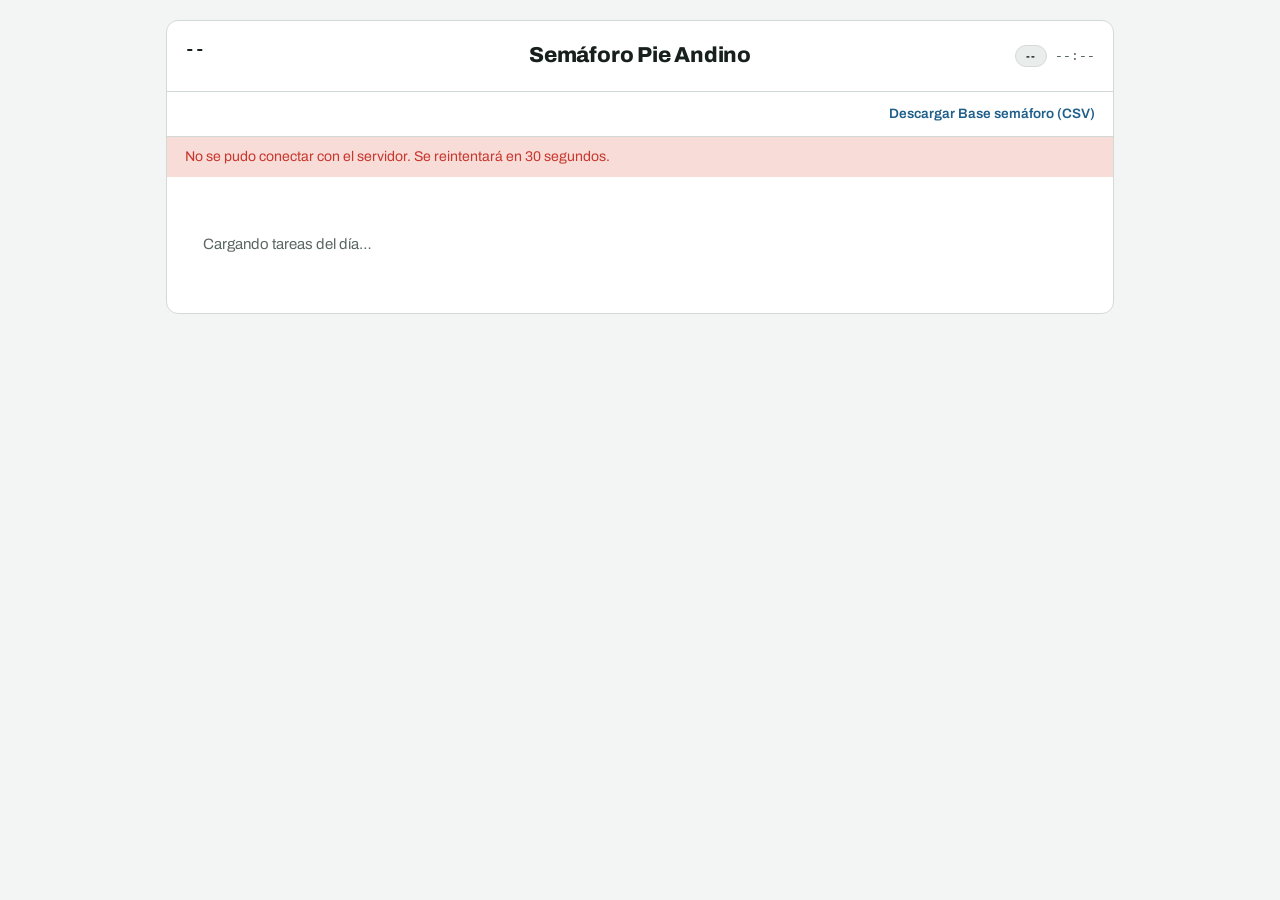
==== static/index.html @ a66eab69 "Semáforo Pie Andino: app Flask + Postgres con línea de tiempo Co-Authored-By: Claude Opus 5.5 <norep" ====
<!doctype html>
<html lang="es">
<head>
<meta charset="utf-8">
<meta name="viewport" content="width=device-width,initial-scale=1,viewport-fit=cover">
<title>Semáforo Pie Andino</title>
<link rel="preconnect" href="https://fonts.googleapis.com">
<link rel="stylesheet" href="https://fonts.googleapis.com/css2?family=Archivo:wght@400;500;600;700;800&family=IBM+Plex+Mono:wght@400;500;600&display=swap">
<link rel="stylesheet" href="/static/base.css">
<style>
body{margin:0}
.wrap{max-width:980px}
.toolbar{display:flex;flex-wrap:wrap;gap:10px 18px;justify-content:space-between;align-items:center;padding:12px 18px;border-bottom:1px solid var(--line);font-size:.85rem}
.toolbar .counts-inline{display:flex;gap:14px;flex-wrap:wrap}
.toolbar .counts-inline span{display:flex;gap:6px;align-items:center}
.toolbar a{color:var(--accent);font-weight:600;text-decoration:none}
.toolbar a:hover{text-decoration:underline}
.msg{padding:10px 18px;font-size:.88rem;color:var(--red);background:var(--red-bg)}
.loading{padding:24px 18px;color:var(--muted)}
.resp.err{outline:2px solid var(--red)}
.tl-card>div{min-width:0;max-width:100%}
@media (max-width:560px){
  .tl-item,.now-line{grid-template-columns:46px 20px minmax(0,1fr);gap:0 8px}
  .tl-time{font-size:.92rem}
  .tl-card>.meta:last-child{width:100%;flex-wrap:nowrap}
  .tl-card .resp{flex:1;min-width:0;width:100%}
}
</style>
</head>
<body>
<div class="wrap">
  <section class="app">
    <div class="apphead">
      <div class="date"><b id="fecha">--</b><span id="dia">&nbsp;</span></div>
      <h2>Semáforo Pie Andino</h2>
      <div class="right"><span class="daytype" id="tipo">--</span><span class="mono" id="hora">--:--</span></div>
    </div>
    <div class="toolbar">
      <div class="counts-inline" id="counts"></div>
      <a href="/api/base.csv" id="csv">Descargar Base semáforo (CSV)</a>
    </div>
    <div class="msg" id="msg" hidden></div>
    <div class="timeline" id="tl"><p class="loading">Cargando tareas del día…</p></div>
  </section>
</div>
<script>
let data=null, sel={};
const esc=s=>String(s??"").replace(/[&<>"]/g,c=>({"&":"&amp;","<":"&lt;",">":"&gt;",'"':"&quot;"}[c]));
const toMin=s=>{const[a,b]=s.split(":");return +a*60+ +b};
const cls=st=>st==="Ejecutada"?"ok":st==="Pendiente"?"pend":"no";
function showMsg(t){const m=document.getElementById("msg");m.textContent=t||"";m.hidden=!t}

async function cargar(){
  try{
    const r=await fetch("/api/hoy",{cache:"no-store"});
    if(!r.ok)throw new Error();
    data=await r.json();showMsg("");render();
  }catch(e){showMsg("No se pudo conectar con el servidor. Se reintentará en 30 segundos.")}
}
function render(){
  const [y,m,d]=data.fecha.split("-");
  document.getElementById("fecha").textContent=`${d}-${m}-${y}`;
  document.getElementById("dia").textContent=new Date(+y,+m-1,+d).toLocaleDateString("es-CL",{weekday:"long"});
  document.getElementById("tipo").textContent=data.tipo_dia;
  document.getElementById("hora").textContent=data.hora;
  const k={ok:0,pend:0,no:0};data.tareas.forEach(t=>k[cls(t.estatus)]++);
  document.getElementById("counts").innerHTML=
    `<span><span class="pill s-ok"><i></i>${k.ok}</span> ejecutadas</span><span><span class="pill s-pend"><i></i>${k.pend}</span> pendientes</span><span><span class="pill s-no"><i></i>${k.no}</span> no realizadas</span>`;
  const cur=toMin(data.hora);let out="",placed=false;
  const nowLine=`<div class="now-line"><span>${data.hora}</span><div></div></div>`;
  data.tareas.forEach(t=>{
    const c=cls(t.estatus);
    if(!placed&&toMin(t.hora)>cur){out+=nowLine;placed=true}
    const ocls=t.observacion==="A tiempo"?"ontime":t.observacion?"late":"";
    const v=t.responsable??sel[t.id]??"";
    const select=`<select class="resp" id="resp-${t.id}" data-id="${t.id}" ${t.estatus==="Ejecutada"?"disabled":""} aria-label="Responsable"><option value="">Elegir responsable…</option>${data.responsables.map(n=>`<option ${n===v?"selected":""}>${esc(n)}</option>`).join("")}</select>`;
    const btn=t.estatus==="Ejecutada"?`<button class="btn" disabled>Ejecutada ${t.ejecutada}</button>`:`<button class="btn" data-exec="${t.id}">Ejecutada</button>`;
    out+=`<div class="tl-item"><div class="tl-time">${t.hora}</div><div class="tl-rail"><span class="tl-dot c-${c}-col"></span></div>
      <div class="tl-card c-${c}"><div style="min-width:0"><div class="t">${esc(t.tarea)}</div><div class="meta"><span class="pill s-${c}"><i></i>${t.estatus}</span> <span class="obs ${ocls}">${esc(t.observacion||"—")}</span></div></div><div class="meta">${select} ${btn}</div></div></div>`;
  });
  if(!placed)out+=nowLine;
  document.getElementById("tl").innerHTML=data.tareas.length?out:`<p class="loading">No hay tareas programadas para hoy.</p>`;
}
document.getElementById("tl").addEventListener("change",e=>{if(e.target.matches("select.resp")){sel[e.target.dataset.id]=e.target.value;e.target.classList.remove("err")}});
document.getElementById("tl").addEventListener("click",async e=>{
  const b=e.target.closest("[data-exec]");if(!b)return;
  const id=b.dataset.exec, s=document.getElementById("resp-"+id);
  if(!sel[id]){s.classList.add("err");s.focus();showMsg("Elige el responsable antes de marcar la tarea como ejecutada.");return}
  b.disabled=true;
  try{
    const r=await fetch("/api/ejecutar/"+id,{method:"POST",headers:{"Content-Type":"application/json"},body:JSON.stringify({responsable:sel[id]})});
    const j=await r.json();
    if(!r.ok)showMsg(j.error||"No se pudo guardar.");else showMsg("");
  }catch(err){showMsg("No se pudo guardar. Revisa la conexión e intenta de nuevo.")}
  cargar();
});
cargar();setInterval(cargar,30000);
</script>
</body>
</html>
---- static/base.css ----
/* Layout: barra de selección de propuesta + simulador arriba; cada propuesta ocupa el ancho; registro "Base semáforo" al pie */
:root{
  --bg:#f3f5f4; --surface:#ffffff; --surface2:#e9edeb; --fg:#17201c; --muted:#5b6762; --line:#d3dad6;
  --accent:#1f5f8b; --accent-fg:#ffffff;
  --green:#1e8a4c; --green-bg:#dcf1e4; --yellow:#c99400; --yellow-bg:#fbf0cc; --red:#c8372d; --red-bg:#f8dcd8;
  --lamp-off:#c9cfcc; --housing:#232a27;
  --f-display:"Archivo", "Helvetica Neue", Arial, sans-serif;
  --f-mono:"IBM Plex Mono", ui-monospace, Menlo, Consolas, monospace;
}
@media (prefers-color-scheme: dark){:root:not([data-theme="light"]){
  --bg:#101513; --surface:#18201d; --surface2:#212b27; --fg:#e6ece9; --muted:#97a39e; --line:#2e3a35;
  --accent:#6fb2e0; --accent-fg:#0d1a24;
  --green:#4cc97f; --green-bg:#173826; --yellow:#f0c33c; --yellow-bg:#3b3114; --red:#f0705f; --red-bg:#43201c;
  --lamp-off:#333d39; --housing:#0a0d0c; color-scheme:dark }}
:root[data-theme="dark"]{
  --bg:#101513; --surface:#18201d; --surface2:#212b27; --fg:#e6ece9; --muted:#97a39e; --line:#2e3a35;
  --accent:#6fb2e0; --accent-fg:#0d1a24;
  --green:#4cc97f; --green-bg:#173826; --yellow:#f0c33c; --yellow-bg:#3b3114; --red:#f0705f; --red-bg:#43201c;
  --lamp-off:#333d39; --housing:#0a0d0c; color-scheme:dark }
*{box-sizing:border-box}
body{background:var(--bg);color:var(--fg);font-family:var(--f-display);font-size:15px;line-height:1.45}
.wrap{max-width:1180px;margin:0 auto;padding-block:20px 48px;padding-left:max(16px,env(safe-area-inset-left,0px));padding-right:max(16px,env(safe-area-inset-right,0px));display:flex;flex-direction:column;gap:20px}
h1,h2,h3{margin:0;text-wrap:balance}
.intro h1{font-size:1.5rem;font-weight:800;letter-spacing:-.01em}
.intro p{margin:4px 0 0;color:var(--muted);max-width:70ch}
.controls{display:flex;flex-wrap:wrap;gap:12px 20px;align-items:center;background:var(--surface);border:1px solid var(--line);border-radius:10px;padding:12px 14px}
.tabs{display:flex;gap:6px;flex-wrap:wrap}
.tabs button{font:600 .9rem var(--f-display);border:1px solid var(--line);background:var(--surface2);color:var(--fg);padding:8px 14px;border-radius:999px;cursor:pointer}
.tabs button[aria-selected="true"]{background:var(--accent);color:var(--accent-fg);border-color:var(--accent)}
.sim{display:flex;flex-wrap:wrap;gap:10px;align-items:center;font-size:.85rem;color:var(--muted)}
.sim label{display:flex;gap:6px;align-items:center}
.sim select,.sim input{font:500 .85rem var(--f-mono);color:var(--fg);background:var(--surface2);border:1px solid var(--line);border-radius:6px;padding:5px 6px}
.sim input[type=range]{width:160px;padding:0}
.sim .reset{font:600 .8rem var(--f-display);background:none;border:1px solid var(--line);color:var(--fg);border-radius:6px;padding:5px 10px;cursor:pointer}
button:focus-visible,select:focus-visible,input:focus-visible{outline:2px solid var(--accent);outline-offset:2px}
.note{font-size:.85rem;color:var(--muted);margin:0}
.mono{font-family:var(--f-mono);font-variant-numeric:tabular-nums}

/* Cabecera común de la app */
.app{background:var(--surface);border:1px solid var(--line);border-radius:12px;overflow:hidden}
.apphead{display:grid;grid-template-columns:1fr auto 1fr;align-items:center;gap:12px;padding:14px 18px;border-bottom:1px solid var(--line)}
.apphead .date{display:flex;flex-direction:column;line-height:1.2}
.apphead .date b{font:600 1rem var(--f-mono)}
.apphead .date span{font-size:.78rem;color:var(--muted);text-transform:uppercase;letter-spacing:.06em}
.apphead h2{font-size:1.35rem;font-weight:800;text-align:center;letter-spacing:-.01em}
.apphead .right{justify-self:end;display:flex;gap:8px;align-items:center;font-size:.8rem;color:var(--muted)}
.daytype{font:700 .72rem var(--f-display);text-transform:uppercase;letter-spacing:.08em;padding:4px 10px;border-radius:999px;background:var(--surface2);color:var(--fg);border:1px solid var(--line)}
@media (max-width:640px){.apphead{grid-template-columns:1fr auto}.apphead h2{grid-column:1/-1;grid-row:2;text-align:left}.apphead .right{grid-column:2}}

.pill{display:inline-flex;align-items:center;gap:6px;font:600 .78rem var(--f-display);padding:3px 10px;border-radius:999px;white-space:nowrap}
.pill i{width:9px;height:9px;border-radius:50%;display:inline-block}
.s-ok{background:var(--green-bg);color:var(--green)} .s-ok i{background:var(--green)}
.s-pend{background:var(--yellow-bg);color:var(--yellow)} .s-pend i{background:var(--yellow)}
.s-no{background:var(--red-bg);color:var(--red)} .s-no i{background:var(--red)}
.obs{font-size:.82rem;color:var(--muted)} .obs.late{color:var(--red);font-weight:600} .obs.ontime{color:var(--green);font-weight:600}
.btn{font:700 .82rem var(--f-display);border:0;border-radius:7px;padding:8px 14px;cursor:pointer;background:var(--accent);color:var(--accent-fg);white-space:nowrap}
.btn[disabled]{background:var(--surface2);color:var(--muted);cursor:default}
.resp{font:500 .82rem var(--f-display);color:var(--fg);background:var(--surface2);border:1px solid var(--line);border-radius:6px;padding:6px 6px;max-width:100%}

/* Propuesta A: tabla */
.tablewrap{overflow-x:auto}
table{width:100%;border-collapse:collapse;min-width:760px}
th{font:700 .72rem var(--f-display);text-transform:uppercase;letter-spacing:.08em;color:var(--muted);text-align:left;padding:10px 14px;background:var(--surface2);border-bottom:1px solid var(--line)}
td{padding:10px 14px;border-bottom:1px solid var(--line);vertical-align:middle}
tr.is-next td{background:color-mix(in srgb,var(--accent) 7%,transparent)}
td.h{font:600 1rem var(--f-mono)}
.summary{display:flex;gap:18px;flex-wrap:wrap;padding:12px 18px;border-bottom:1px solid var(--line);font-size:.85rem}
.summary span{display:flex;gap:6px;align-items:center}

/* Propuesta B: línea de tiempo */
.timeline{padding:18px;display:flex;flex-direction:column;gap:0}
.tl-item{display:grid;grid-template-columns:64px 26px 1fr;gap:0 12px;position:relative}
.tl-time{font:600 1.05rem var(--f-mono);padding-top:14px;text-align:right}
.tl-rail{position:relative;display:flex;justify-content:center}
.tl-rail::before{content:"";position:absolute;top:0;bottom:0;width:2px;background:var(--line)}
.tl-dot{position:relative;margin-top:16px;width:16px;height:16px;border-radius:50%;border:3px solid var(--surface);box-shadow:0 0 0 2px currentColor;background:currentColor}
.tl-card{margin:6px 0;padding:12px 14px;border:1px solid var(--line);border-radius:10px;background:var(--surface);display:flex;flex-wrap:wrap;gap:10px 16px;align-items:center;justify-content:space-between;min-width:0}
.tl-card .t{font-weight:700;font-size:1rem}
.tl-card .meta{display:flex;flex-wrap:wrap;gap:8px;align-items:center}
.tl-card.c-ok{border-left:4px solid var(--green)} .tl-card.c-pend{border-left:4px solid var(--yellow)} .tl-card.c-no{border-left:4px solid var(--red)}
.now-line{display:grid;grid-template-columns:64px 26px 1fr;gap:0 12px;align-items:center;margin:2px 0}
.now-line span{font:700 .72rem var(--f-mono);color:var(--accent);text-align:right}
.now-line div{grid-column:2/4;height:2px;background:var(--accent);position:relative}
.now-line div::before{content:"";position:absolute;left:5px;top:-4px;width:10px;height:10px;border-radius:50%;background:var(--accent)}
.c-ok-col{color:var(--green)} .c-pend-col{color:var(--yellow)} .c-no-col{color:var(--red)}

/* Propuesta C: semáforos */
.kiosk{padding:18px;display:grid;grid-template-columns:240px 1fr;gap:18px}
@media (max-width:760px){.kiosk{grid-template-columns:1fr}}
.overall{background:var(--surface2);border-radius:12px;padding:16px;display:flex;flex-direction:column;align-items:center;gap:12px;text-align:center}
.overall .pct{font:700 2.2rem var(--f-mono)}
.overall .lbl{font-size:.8rem;color:var(--muted);text-transform:uppercase;letter-spacing:.08em}
.counts{display:grid;grid-template-columns:repeat(3,1fr);gap:6px;width:100%}
.counts div{background:var(--surface);border-radius:8px;padding:8px 4px;font-size:.72rem;color:var(--muted)}
.counts b{display:block;font:700 1.2rem var(--f-mono)}
.grid{display:grid;grid-template-columns:repeat(auto-fill,minmax(220px,1fr));gap:12px;align-content:start}
.tile{border:1px solid var(--line);border-radius:12px;padding:14px;display:grid;grid-template-columns:auto 1fr;gap:12px;align-items:start;background:var(--surface)}
.tile .info{display:flex;flex-direction:column;gap:6px;min-width:0}
.tile .hh{font:700 1.3rem var(--f-mono)}
.tile .t{font-weight:700;line-height:1.25}
.tile .actions{grid-column:1/-1;display:flex;gap:8px;align-items:center;flex-wrap:wrap}
.tile .actions .resp{flex:1;min-width:0}
.light{background:var(--housing);border-radius:12px;padding:6px;display:flex;flex-direction:column;gap:5px}
.light span{width:18px;height:18px;border-radius:50%;background:var(--lamp-off)}
.light.big{padding:10px;gap:9px;border-radius:20px}
.light.big span{width:42px;height:42px}
.light .r.on{background:var(--red);box-shadow:0 0 12px var(--red)}
.light .y.on{background:var(--yellow);box-shadow:0 0 12px var(--yellow)}
.light .g.on{background:var(--green);box-shadow:0 0 12px var(--green)}

/* Registro */
.log{background:var(--surface);border:1px solid var(--line);border-radius:12px;overflow:hidden}
.log header{padding:12px 16px;display:flex;justify-content:space-between;gap:10px;flex-wrap:wrap;align-items:baseline;border-bottom:1px solid var(--line)}
.log h3{font-size:1rem}
.log table{min-width:820px;font-size:.85rem}
.log td{padding:7px 14px}
.empty{padding:14px 16px;color:var(--muted);font-size:.88rem}
.rules{display:grid;grid-template-columns:repeat(auto-fit,minmax(240px,1fr));gap:12px}
.rules div{background:var(--surface);border:1px solid var(--line);border-radius:10px;padding:12px 14px;font-size:.88rem}
.rules b{display:block;margin-bottom:4px}
@media (prefers-reduced-motion:reduce){*{transition:none!important}}
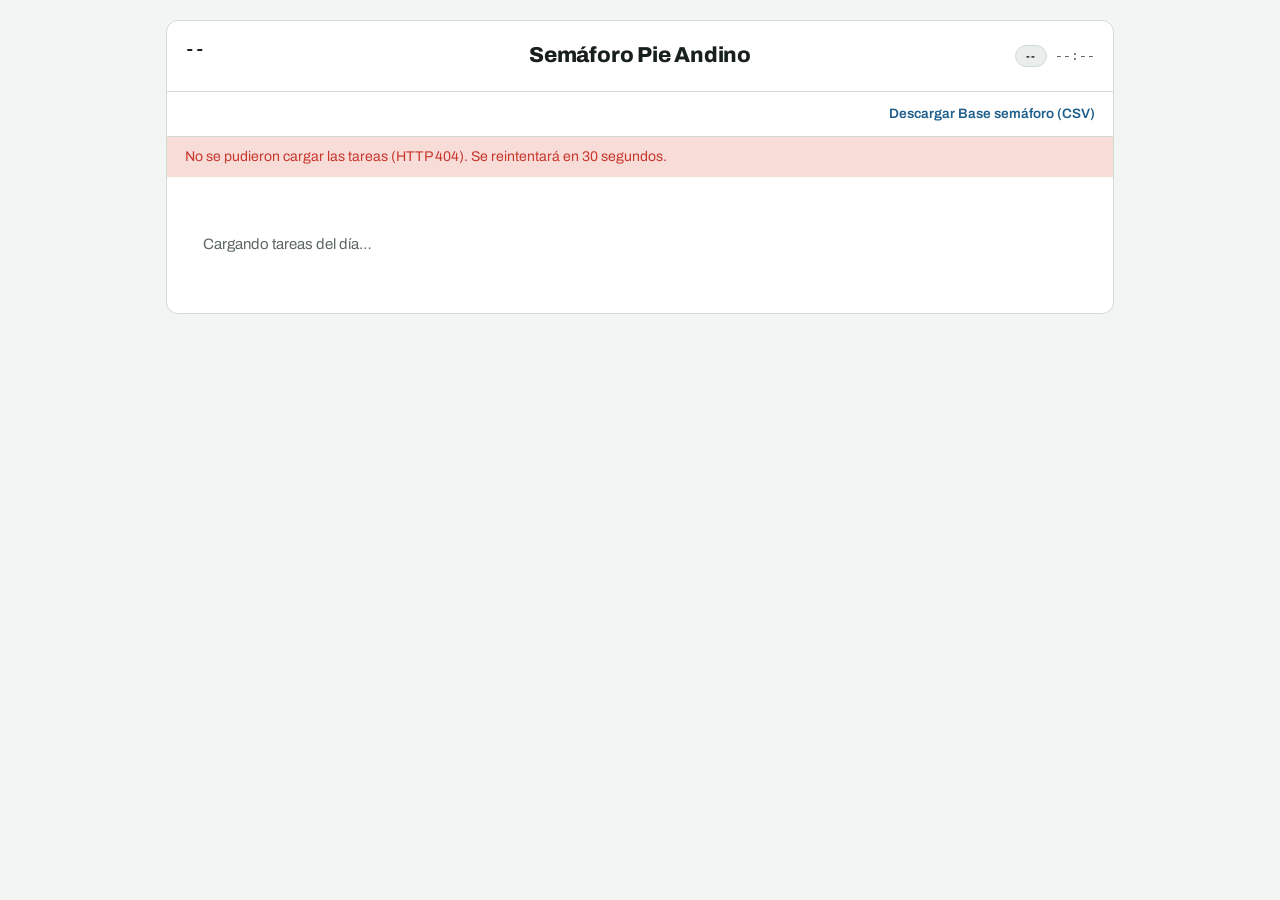
==== commit db64e5c6: "Evitar que la carga de tareas quede esperando: sin bloqueo global, timeouts de conexión y errores vi" ====
--- a/static/index.html
+++ b/static/index.html
@@ -52,10 +52,13 @@
 
 async function cargar(){
   try{
-    const r=await fetch("/api/hoy",{cache:"no-store"});
-    if(!r.ok)throw new Error();
-    data=await r.json();showMsg("");render();
-  }catch(e){showMsg("No se pudo conectar con el servidor. Se reintentará en 30 segundos.")}
+    const ctl=new AbortController(), to=setTimeout(()=>ctl.abort(),45000);
+    const r=await fetch("/api/hoy",{cache:"no-store",signal:ctl.signal});
+    clearTimeout(to);
+    const j=await r.json().catch(()=>({}));
+    if(!r.ok)throw new Error(j.error||("HTTP "+r.status));
+    data=j;showMsg("");render();
+  }catch(e){showMsg("No se pudieron cargar las tareas ("+(e.name==="AbortError"?"el servidor no respondió":e.message)+"). Se reintentará en 30 segundos.")}
 }
 function render(){
   const [y,m,d]=data.fecha.split("-");
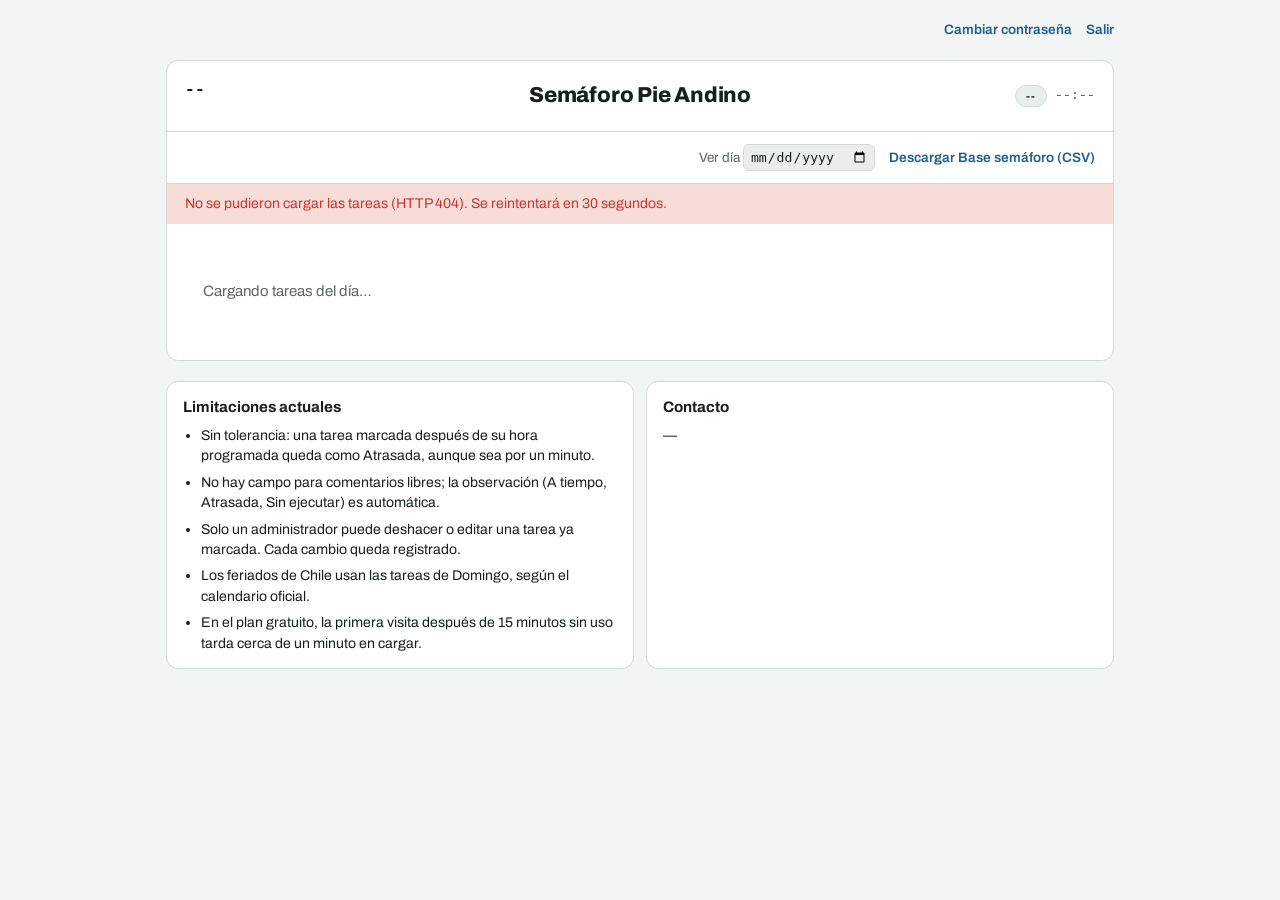
==== commit 7dbd57c0: "Inicio de sesión con roles, deshacer/editar por administrador, feriados como Domingo y sección de li" ====
--- a/static/index.html
+++ b/static/index.html
@@ -10,94 +10,205 @@
 <style>
 body{margin:0}
 .wrap{max-width:980px}
+.userbar{display:flex;flex-wrap:wrap;gap:8px 16px;justify-content:space-between;align-items:center;font-size:.85rem;color:var(--muted)}
+.userbar .links{display:flex;gap:14px;flex-wrap:wrap;align-items:center}
+.linkbtn{font:600 .85rem var(--f-display);color:var(--accent);background:none;border:0;padding:0;cursor:pointer;text-decoration:none}
+.linkbtn:hover{text-decoration:underline}
+.role{font:700 .68rem var(--f-display);text-transform:uppercase;letter-spacing:.08em;padding:2px 8px;border-radius:999px;background:var(--surface2);border:1px solid var(--line);color:var(--fg);margin-left:6px}
 .toolbar{display:flex;flex-wrap:wrap;gap:10px 18px;justify-content:space-between;align-items:center;padding:12px 18px;border-bottom:1px solid var(--line);font-size:.85rem}
 .toolbar .counts-inline{display:flex;gap:14px;flex-wrap:wrap}
 .toolbar .counts-inline span{display:flex;gap:6px;align-items:center}
-.toolbar a{color:var(--accent);font-weight:600;text-decoration:none}
-.toolbar a:hover{text-decoration:underline}
+.toolbar .tools{display:flex;gap:14px;flex-wrap:wrap;align-items:center}
+.toolbar input[type=date]{font:500 .82rem var(--f-mono);color:var(--fg);background:var(--surface2);border:1px solid var(--line);border-radius:6px;padding:4px 6px}
+.banner{padding:10px 18px;font-size:.88rem;background:var(--yellow-bg);color:var(--fg);border-bottom:1px solid var(--line)}
 .msg{padding:10px 18px;font-size:.88rem;color:var(--red);background:var(--red-bg)}
 .loading{padding:24px 18px;color:var(--muted)}
 .resp.err{outline:2px solid var(--red)}
 .tl-card>div{min-width:0;max-width:100%}
+.btn.sec{background:var(--surface2);color:var(--fg);border:1px solid var(--line)}
+.btn.warn{background:var(--red-bg);color:var(--red);border:1px solid var(--line)}
+.hhmm{font:500 .85rem var(--f-mono);color:var(--fg);background:var(--surface2);border:1px solid var(--line);border-radius:6px;padding:6px;width:92px}
+.who{font-size:.75rem;color:var(--muted)}
+.info{display:grid;grid-template-columns:repeat(auto-fit,minmax(280px,1fr));gap:12px}
+.info section{background:var(--surface);border:1px solid var(--line);border-radius:12px;padding:14px 16px;font-size:.88rem}
+.info h3{font-size:.95rem;margin-bottom:8px}
+.info ul{margin:0;padding-left:18px;display:flex;flex-direction:column;gap:6px}
+.info p{margin:0;white-space:pre-line}
+dialog{border:1px solid var(--line);border-radius:12px;background:var(--surface);color:var(--fg);padding:20px;max-width:360px;width:calc(100% - 32px)}
+dialog::backdrop{background:rgba(0,0,0,.35)}
+dialog form{display:flex;flex-direction:column;gap:12px}
+dialog label{display:flex;flex-direction:column;gap:4px;font-size:.85rem;font-weight:600;color:var(--muted)}
+dialog input{font:500 .95rem var(--f-display);color:var(--fg);background:var(--surface2);border:1px solid var(--line);border-radius:8px;padding:9px 10px}
+dialog .row{display:flex;gap:8px;justify-content:flex-end}
 @media (max-width:560px){
   .tl-item,.now-line{grid-template-columns:46px 20px minmax(0,1fr);gap:0 8px}
   .tl-time{font-size:.92rem}
-  .tl-card>.meta:last-child{width:100%;flex-wrap:nowrap}
+  .tl-card>.meta:last-child{width:100%;flex-wrap:wrap}
   .tl-card .resp{flex:1;min-width:0;width:100%}
 }
 </style>
 </head>
 <body>
 <div class="wrap">
+  <div class="userbar">
+    <span id="yo">&nbsp;</span>
+    <span class="links">
+      <a class="linkbtn" href="/admin" id="lnkAdmin" hidden>Administración</a>
+      <button class="linkbtn" type="button" id="btnClave">Cambiar contraseña</button>
+      <button class="linkbtn" type="button" id="btnSalir">Salir</button>
+    </span>
+  </div>
   <section class="app">
     <div class="apphead">
       <div class="date"><b id="fecha">--</b><span id="dia">&nbsp;</span></div>
       <h2>Semáforo Pie Andino</h2>
       <div class="right"><span class="daytype" id="tipo">--</span><span class="mono" id="hora">--:--</span></div>
     </div>
+    <div class="banner" id="banner" hidden></div>
     <div class="toolbar">
       <div class="counts-inline" id="counts"></div>
-      <a href="/api/base.csv" id="csv">Descargar Base semáforo (CSV)</a>
+      <div class="tools">
+        <label for="verFecha" class="note">Ver día <input type="date" id="verFecha"></label>
+        <button class="linkbtn" type="button" id="btnHoy" hidden>Volver a hoy</button>
+        <a class="linkbtn" href="/api/base.csv">Descargar Base semáforo (CSV)</a>
+      </div>
     </div>
     <div class="msg" id="msg" hidden></div>
     <div class="timeline" id="tl"><p class="loading">Cargando tareas del día…</p></div>
   </section>
+
+  <div class="info">
+    <section>
+      <h3>Limitaciones actuales</h3>
+      <ul>
+        <li>Sin tolerancia: una tarea marcada después de su hora programada queda como Atrasada, aunque sea por un minuto.</li>
+        <li>No hay campo para comentarios libres; la observación (A tiempo, Atrasada, Sin ejecutar) es automática.</li>
+        <li>Solo un administrador puede deshacer o editar una tarea ya marcada. Cada cambio queda registrado.</li>
+        <li>Los feriados de Chile usan las tareas de Domingo, según el calendario oficial.</li>
+        <li>En el plan gratuito, la primera visita después de 15 minutos sin uso tarda cerca de un minuto en cargar.</li>
+      </ul>
+    </section>
+    <section>
+      <h3>Contacto</h3>
+      <p id="contacto">—</p>
+    </section>
+  </div>
 </div>
+
+<dialog id="dlgClave">
+  <form id="fClave" method="dialog">
+    <h3>Cambiar contraseña</h3>
+    <label for="cActual">Contraseña actual<input id="cActual" type="password" autocomplete="current-password" required></label>
+    <label for="cNueva">Nueva contraseña (mínimo 8 caracteres)<input id="cNueva" type="password" autocomplete="new-password" minlength="8" required></label>
+    <p class="msg" id="cErr" hidden></p>
+    <div class="row"><button class="btn sec" type="button" id="cCancel">Cancelar</button><button class="btn" type="submit">Guardar</button></div>
+  </form>
+</dialog>
+
 <script>
-let data=null, sel={};
+let data=null, sel={}, verFecha=null, editando=null;
+const $=id=>document.getElementById(id);
 const esc=s=>String(s??"").replace(/[&<>"]/g,c=>({"&":"&amp;","<":"&lt;",">":"&gt;",'"':"&quot;"}[c]));
 const toMin=s=>{const[a,b]=s.split(":");return +a*60+ +b};
 const cls=st=>st==="Ejecutada"?"ok":st==="Pendiente"?"pend":"no";
-function showMsg(t){const m=document.getElementById("msg");m.textContent=t||"";m.hidden=!t}
-
+function showMsg(t){$("msg").textContent=t||"";$("msg").hidden=!t}
+async function api(url,body){
+  const opt=body?{method:"POST",headers:{"Content-Type":"application/json"},body:JSON.stringify(body)}:{cache:"no-store"};
+  const ctl=new AbortController(),to=setTimeout(()=>ctl.abort(),45000);
+  let r;
+  try{r=await fetch(url,{...opt,signal:ctl.signal})}
+  catch(e){throw new Error(e.name==="AbortError"?"el servidor no respondió":"sin conexión")}
+  finally{clearTimeout(to)}
+  if(r.status===401){location.href="/login";throw new Error("sesión terminada")}
+  const j=await r.json().catch(()=>({}));
+  if(!r.ok)throw new Error(j.error||("HTTP "+r.status));
+  return j;
+}
 async function cargar(){
   try{
-    const ctl=new AbortController(), to=setTimeout(()=>ctl.abort(),45000);
-    const r=await fetch("/api/hoy",{cache:"no-store",signal:ctl.signal});
-    clearTimeout(to);
-    const j=await r.json().catch(()=>({}));
-    if(!r.ok)throw new Error(j.error||("HTTP "+r.status));
-    data=j;showMsg("");render();
-  }catch(e){showMsg("No se pudieron cargar las tareas ("+(e.name==="AbortError"?"el servidor no respondió":e.message)+"). Se reintentará en 30 segundos.")}
+    data=await api("/api/dia"+(verFecha?"?fecha="+verFecha:""));
+    showMsg("");render();
+  }catch(e){showMsg("No se pudieron cargar las tareas ("+e.message+"). Se reintentará en 30 segundos.")}
 }
 function render(){
+  const u=data.usuario, admin=u.rol==="admin", esHoy=data.fecha===data.hoy;
+  $("yo").innerHTML=`${esc(u.nombre)}<span class="role">${admin?"Administrador":"Operador"}</span>`;
+  $("lnkAdmin").hidden=!admin;
   const [y,m,d]=data.fecha.split("-");
-  document.getElementById("fecha").textContent=`${d}-${m}-${y}`;
-  document.getElementById("dia").textContent=new Date(+y,+m-1,+d).toLocaleDateString("es-CL",{weekday:"long"});
-  document.getElementById("tipo").textContent=data.tipo_dia;
-  document.getElementById("hora").textContent=data.hora;
+  $("fecha").textContent=`${d}-${m}-${y}`;
+  $("dia").textContent=new Date(+y,+m-1,+d).toLocaleDateString("es-CL",{weekday:"long"});
+  $("tipo").textContent=data.tipo_dia;
+  $("hora").textContent=data.hora;
+  $("verFecha").max=data.hoy; if(!$("verFecha").value)$("verFecha").value=data.fecha;
+  $("btnHoy").hidden=esHoy;
+  const b=[];
+  if(data.feriado)b.push(`Feriado: ${esc(data.feriado)}. Se usan las tareas de Domingo.`);
+  if(!esHoy)b.push(admin?"Estás viendo un día anterior. Puedes corregir tareas ejecutadas o marcar con hora una tarea no realizada.":"Estás viendo un día anterior (solo lectura).");
+  $("banner").innerHTML=b.join(" ");$("banner").hidden=!b.length;
+  $("contacto").textContent=data.contacto||"Aún no se ha definido un contacto.";
   const k={ok:0,pend:0,no:0};data.tareas.forEach(t=>k[cls(t.estatus)]++);
-  document.getElementById("counts").innerHTML=
-    `<span><span class="pill s-ok"><i></i>${k.ok}</span> ejecutadas</span><span><span class="pill s-pend"><i></i>${k.pend}</span> pendientes</span><span><span class="pill s-no"><i></i>${k.no}</span> no realizadas</span>`;
-  const cur=toMin(data.hora);let out="",placed=false;
+  $("counts").innerHTML=`<span><span class="pill s-ok"><i></i>${k.ok}</span> ejecutadas</span><span><span class="pill s-pend"><i></i>${k.pend}</span> pendientes</span><span><span class="pill s-no"><i></i>${k.no}</span> no realizadas</span>`;
+  const cur=esHoy?toMin(data.hora):99999;let out="",placed=!esHoy;
   const nowLine=`<div class="now-line"><span>${data.hora}</span><div></div></div>`;
+  const opts=v=>`<option value="">Elegir responsable…</option>${data.responsables.map(n=>`<option ${n===v?"selected":""}>${esc(n)}</option>`).join("")}`;
   data.tareas.forEach(t=>{
     const c=cls(t.estatus);
     if(!placed&&toMin(t.hora)>cur){out+=nowLine;placed=true}
     const ocls=t.observacion==="A tiempo"?"ontime":t.observacion?"late":"";
-    const v=t.responsable??sel[t.id]??"";
-    const select=`<select class="resp" id="resp-${t.id}" data-id="${t.id}" ${t.estatus==="Ejecutada"?"disabled":""} aria-label="Responsable"><option value="">Elegir responsable…</option>${data.responsables.map(n=>`<option ${n===v?"selected":""}>${esc(n)}</option>`).join("")}</select>`;
-    const btn=t.estatus==="Ejecutada"?`<button class="btn" disabled>Ejecutada ${t.ejecutada}</button>`:`<button class="btn" data-exec="${t.id}">Ejecutada</button>`;
+    let acciones="";
+    if(editando===t.id){
+      acciones=`<select class="resp" id="eResp-${t.id}" aria-label="Responsable">${opts(t.responsable)}</select>
+        <input class="hhmm" id="eHora-${t.id}" type="time" value="${t.ejecutada||(esHoy?data.hora:t.hora)}" aria-label="Hora de ejecución">
+        <button class="btn" data-guardar="${t.id}">Guardar</button><button class="btn sec" data-cancelar="1">Cancelar</button>`;
+    }else if(t.estatus==="Ejecutada"){
+      acciones=`<span class="note">${esc(t.responsable)}</span><button class="btn" disabled>Ejecutada ${t.ejecutada}</button>`+
+        (admin?`<button class="btn sec" data-editar="${t.id}">Editar</button><button class="btn warn" data-deshacer="${t.id}">Deshacer</button>`:"");
+    }else if(esHoy){
+      const v=sel[t.id]??"";
+      acciones=`<select class="resp" id="resp-${t.id}" data-id="${t.id}" aria-label="Responsable">${opts(v)}</select><button class="btn" data-exec="${t.id}">Ejecutada</button>`;
+    }else if(admin){
+      acciones=`<button class="btn sec" data-editar="${t.id}">Marcar con hora</button>`;
+    }
+    const who=[t.registrado_por&&`Marcó: ${esc(t.registrado_por)}`,t.modificado_por&&`Corrigió: ${esc(t.modificado_por)}`].filter(Boolean).join(" · ");
     out+=`<div class="tl-item"><div class="tl-time">${t.hora}</div><div class="tl-rail"><span class="tl-dot c-${c}-col"></span></div>
-      <div class="tl-card c-${c}"><div style="min-width:0"><div class="t">${esc(t.tarea)}</div><div class="meta"><span class="pill s-${c}"><i></i>${t.estatus}</span> <span class="obs ${ocls}">${esc(t.observacion||"—")}</span></div></div><div class="meta">${select} ${btn}</div></div></div>`;
+      <div class="tl-card c-${c}"><div style="min-width:0"><div class="t">${esc(t.tarea)}</div><div class="meta"><span class="pill s-${c}"><i></i>${t.estatus}</span> <span class="obs ${ocls}">${esc(t.observacion||"—")}</span></div>${who?`<div class="who">${who}</div>`:""}</div><div class="meta">${acciones}</div></div></div>`;
   });
   if(!placed)out+=nowLine;
-  document.getElementById("tl").innerHTML=data.tareas.length?out:`<p class="loading">No hay tareas programadas para hoy.</p>`;
-}
-document.getElementById("tl").addEventListener("change",e=>{if(e.target.matches("select.resp")){sel[e.target.dataset.id]=e.target.value;e.target.classList.remove("err")}});
-document.getElementById("tl").addEventListener("click",async e=>{
-  const b=e.target.closest("[data-exec]");if(!b)return;
-  const id=b.dataset.exec, s=document.getElementById("resp-"+id);
-  if(!sel[id]){s.classList.add("err");s.focus();showMsg("Elige el responsable antes de marcar la tarea como ejecutada.");return}
-  b.disabled=true;
+  $("tl").innerHTML=data.tareas.length?out:`<p class="loading">No hay tareas programadas para este día.</p>`;
+}
+$("tl").addEventListener("change",e=>{if(e.target.matches("select.resp[data-id]")){sel[e.target.dataset.id]=e.target.value;e.target.classList.remove("err")}});
+$("tl").addEventListener("click",async e=>{
+  const t=e.target.closest("button");if(!t)return;
   try{
-    const r=await fetch("/api/ejecutar/"+id,{method:"POST",headers:{"Content-Type":"application/json"},body:JSON.stringify({responsable:sel[id]})});
-    const j=await r.json();
-    if(!r.ok)showMsg(j.error||"No se pudo guardar.");else showMsg("");
-  }catch(err){showMsg("No se pudo guardar. Revisa la conexión e intenta de nuevo.")}
+    if(t.dataset.exec){
+      const id=t.dataset.exec;
+      if(!sel[id]){const s=$("resp-"+id);s.classList.add("err");s.focus();showMsg("Elige el responsable antes de marcar la tarea como ejecutada.");return}
+      t.disabled=true;await api("/api/ejecutar/"+id,{responsable:sel[id]});
+    }else if(t.dataset.editar){editando=+t.dataset.editar;render();return}
+    else if(t.dataset.cancelar){editando=null;render();return}
+    else if(t.dataset.guardar){
+      const id=t.dataset.guardar;
+      t.disabled=true;await api("/api/editar/"+id,{responsable:$("eResp-"+id).value,hora_ejecutada:$("eHora-"+id).value});editando=null;
+    }else if(t.dataset.deshacer){
+      if(t.dataset.confirm!=="1"){t.dataset.confirm="1";t.textContent="¿Confirmar?";setTimeout(()=>{if(t.isConnected){t.dataset.confirm="";t.textContent="Deshacer"}},4000);return}
+      t.disabled=true;await api("/api/deshacer/"+t.dataset.deshacer,{});
+    }else return;
+    showMsg("");
+  }catch(err){showMsg(err.message)}
   cargar();
 });
-cargar();setInterval(cargar,30000);
+$("verFecha").addEventListener("change",e=>{verFecha=e.target.value&&e.target.value!==data?.hoy?e.target.value:null;editando=null;cargar()});
+$("btnHoy").addEventListener("click",()=>{verFecha=null;$("verFecha").value="";editando=null;cargar()});
+$("btnSalir").addEventListener("click",async()=>{try{await api("/api/logout",{})}catch(e){}location.href="/login"});
+$("btnClave").addEventListener("click",()=>{$("cErr").hidden=true;$("fClave").reset();$("dlgClave").showModal()});
+$("cCancel").addEventListener("click",()=>$("dlgClave").close());
+$("fClave").addEventListener("submit",async e=>{
+  e.preventDefault();
+  try{await api("/api/mi-clave",{actual:$("cActual").value,nueva:$("cNueva").value});$("dlgClave").close();showMsg("");alertOk("Contraseña actualizada.")}
+  catch(err){$("cErr").textContent=err.message;$("cErr").hidden=false}
+});
+function alertOk(t){$("banner").textContent=t;$("banner").hidden=false;setTimeout(()=>render(),4000)}
+cargar();setInterval(()=>{if(editando===null)cargar()},30000);
 </script>
 </body>
 </html>
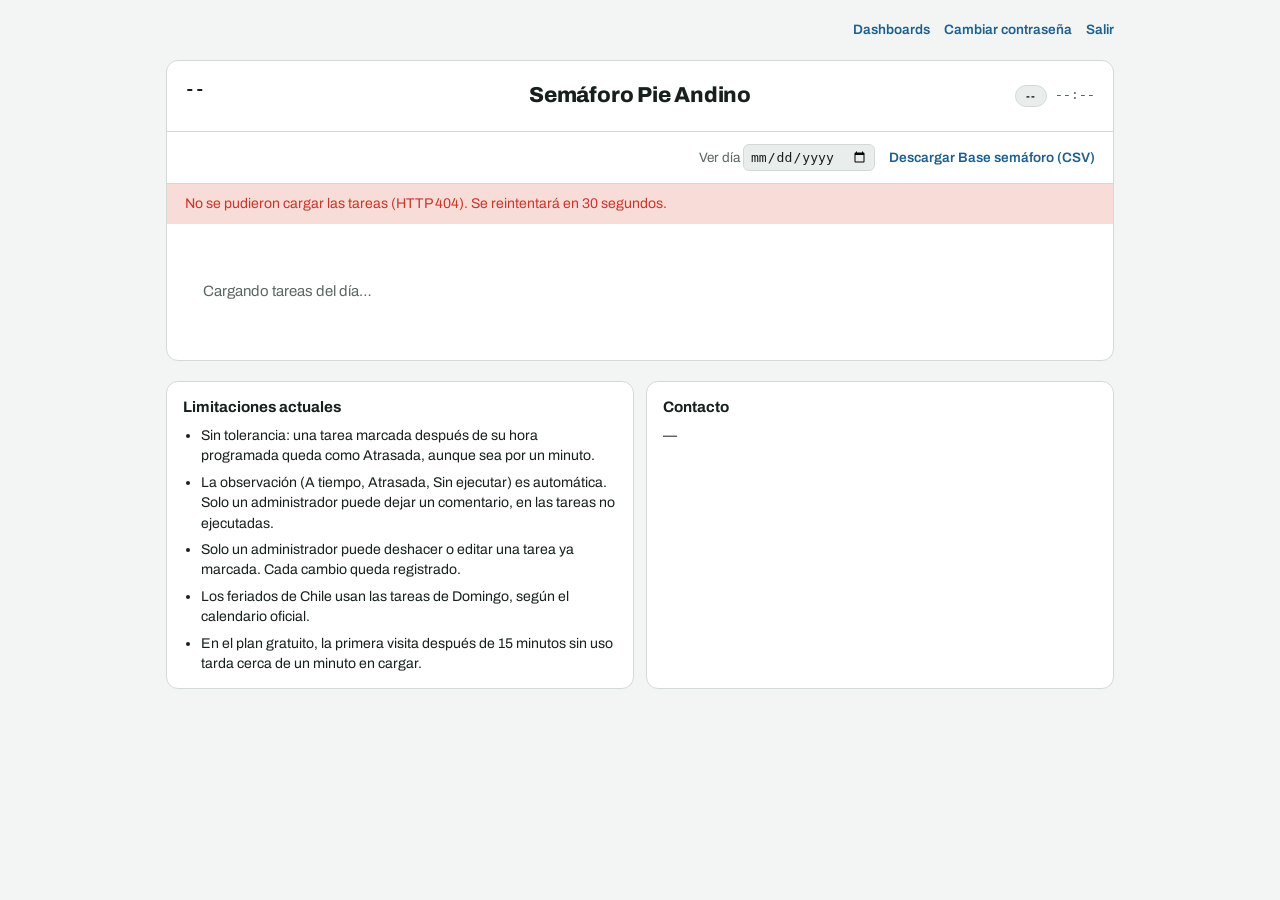
==== commit c5a3674b: "Agregar 3 propuestas de dashboard y edición de tareas no ejecutadas por el administrador - /dashboar" ====
--- a/static/index.html
+++ b/static/index.html
@@ -53,6 +53,7 @@
   <div class="userbar">
     <span id="yo">&nbsp;</span>
     <span class="links">
+      <a class="linkbtn" href="/dashboard">Dashboards</a>
       <a class="linkbtn" href="/admin" id="lnkAdmin" hidden>Administración</a>
       <button class="linkbtn" type="button" id="btnClave">Cambiar contraseña</button>
       <button class="linkbtn" type="button" id="btnSalir">Salir</button>
@@ -82,7 +83,7 @@
       <h3>Limitaciones actuales</h3>
       <ul>
         <li>Sin tolerancia: una tarea marcada después de su hora programada queda como Atrasada, aunque sea por un minuto.</li>
-        <li>No hay campo para comentarios libres; la observación (A tiempo, Atrasada, Sin ejecutar) es automática.</li>
+        <li>La observación (A tiempo, Atrasada, Sin ejecutar) es automática. Solo un administrador puede dejar un comentario, en las tareas no ejecutadas.</li>
         <li>Solo un administrador puede deshacer o editar una tarea ya marcada. Cada cambio queda registrado.</li>
         <li>Los feriados de Chile usan las tareas de Domingo, según el calendario oficial.</li>
         <li>En el plan gratuito, la primera visita después de 15 minutos sin uso tarda cerca de un minuto en cargar.</li>
@@ -170,8 +171,10 @@
       acciones=`<button class="btn sec" data-editar="${t.id}">Marcar con hora</button>`;
     }
     const who=[t.registrado_por&&`Marcó: ${esc(t.registrado_por)}`,t.modificado_por&&`Corrigió: ${esc(t.modificado_por)}`].filter(Boolean).join(" · ");
+    const extra=[t.estatus==="No Realizada"&&t.responsable&&`Responsable asignado: ${esc(t.responsable)}`,t.comentario&&`Comentario: ${esc(t.comentario)}`].filter(Boolean).join(" · ");
+    if(admin&&t.estatus==="No Realizada")acciones+=`<a class="linkbtn" href="/admin#no-ejecutadas">Asignar responsable</a>`;
     out+=`<div class="tl-item"><div class="tl-time">${t.hora}</div><div class="tl-rail"><span class="tl-dot c-${c}-col"></span></div>
-      <div class="tl-card c-${c}"><div style="min-width:0"><div class="t">${esc(t.tarea)}</div><div class="meta"><span class="pill s-${c}"><i></i>${t.estatus}</span> <span class="obs ${ocls}">${esc(t.observacion||"—")}</span></div>${who?`<div class="who">${who}</div>`:""}</div><div class="meta">${acciones}</div></div></div>`;
+      <div class="tl-card c-${c}"><div style="min-width:0"><div class="t">${esc(t.tarea)}</div><div class="meta"><span class="pill s-${c}"><i></i>${t.estatus}</span> <span class="obs ${ocls}">${esc(t.observacion||"—")}</span></div>${who?`<div class="who">${who}</div>`:""}${extra?`<div class="who">${extra}</div>`:""}</div><div class="meta">${acciones}</div></div></div>`;
   });
   if(!placed)out+=nowLine;
   $("tl").innerHTML=data.tareas.length?out:`<p class="loading">No hay tareas programadas para este día.</p>`;
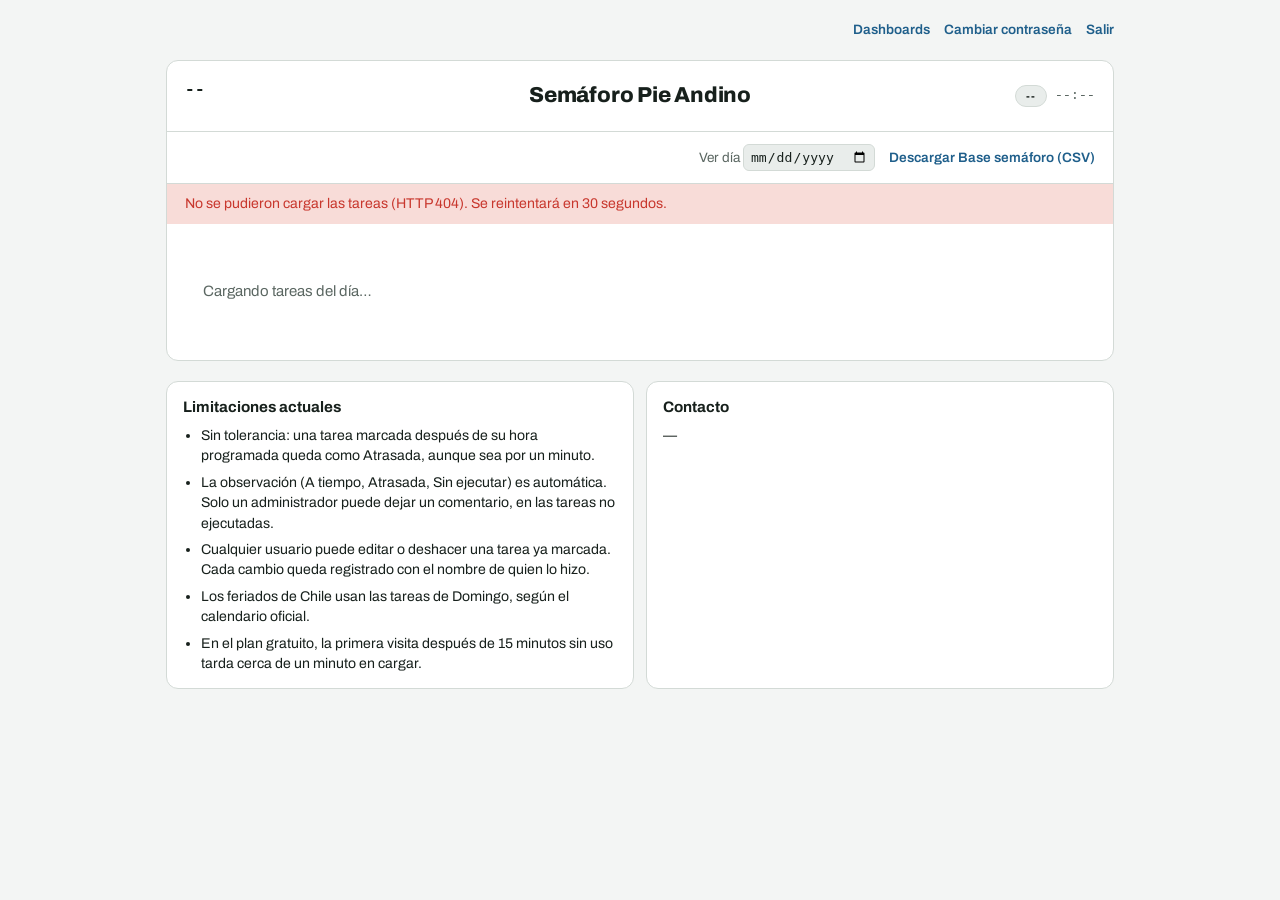
==== commit 81564205: "Permitir a todos los usuarios editar y deshacer tareas guardadas; agregar tarea Control de Flota 03:" ====
--- a/static/index.html
+++ b/static/index.html
@@ -84,7 +84,7 @@
       <ul>
         <li>Sin tolerancia: una tarea marcada después de su hora programada queda como Atrasada, aunque sea por un minuto.</li>
         <li>La observación (A tiempo, Atrasada, Sin ejecutar) es automática. Solo un administrador puede dejar un comentario, en las tareas no ejecutadas.</li>
-        <li>Solo un administrador puede deshacer o editar una tarea ya marcada. Cada cambio queda registrado.</li>
+        <li>Cualquier usuario puede editar o deshacer una tarea ya marcada. Cada cambio queda registrado con el nombre de quien lo hizo.</li>
         <li>Los feriados de Chile usan las tareas de Domingo, según el calendario oficial.</li>
         <li>En el plan gratuito, la primera visita después de 15 minutos sin uso tarda cerca de un minuto en cargar.</li>
       </ul>
@@ -144,7 +144,7 @@
   $("btnHoy").hidden=esHoy;
   const b=[];
   if(data.feriado)b.push(`Feriado: ${esc(data.feriado)}. Se usan las tareas de Domingo.`);
-  if(!esHoy)b.push(admin?"Estás viendo un día anterior. Puedes corregir tareas ejecutadas o marcar con hora una tarea no realizada.":"Estás viendo un día anterior (solo lectura).");
+  if(!esHoy)b.push(admin?"Estás viendo un día anterior. Puedes corregir tareas ejecutadas y asignar el responsable del incumplimiento de las no realizadas.":"Estás viendo un día anterior. Puedes corregir o deshacer tareas ejecutadas.");
   $("banner").innerHTML=b.join(" ");$("banner").hidden=!b.length;
   $("contacto").textContent=data.contacto||"Aún no se ha definido un contacto.";
   const k={ok:0,pend:0,no:0};data.tareas.forEach(t=>k[cls(t.estatus)]++);
@@ -163,16 +163,14 @@
         <button class="btn" data-guardar="${t.id}">Guardar</button><button class="btn sec" data-cancelar="1">Cancelar</button>`;
     }else if(t.estatus==="Ejecutada"){
       acciones=`<span class="note">${esc(t.responsable)}</span><button class="btn" disabled>Ejecutada ${t.ejecutada}</button>`+
-        (admin?`<button class="btn sec" data-editar="${t.id}">Editar</button><button class="btn warn" data-deshacer="${t.id}">Deshacer</button>`:"");
+        `<button class="btn sec" data-editar="${t.id}">Editar</button><button class="btn warn" data-deshacer="${t.id}">Deshacer</button>`;
     }else if(esHoy){
       const v=sel[t.id]??"";
       acciones=`<select class="resp" id="resp-${t.id}" data-id="${t.id}" aria-label="Responsable">${opts(v)}</select><button class="btn" data-exec="${t.id}">Ejecutada</button>`;
-    }else if(admin){
-      acciones=`<button class="btn sec" data-editar="${t.id}">Marcar con hora</button>`;
     }
     const who=[t.registrado_por&&`Marcó: ${esc(t.registrado_por)}`,t.modificado_por&&`Corrigió: ${esc(t.modificado_por)}`].filter(Boolean).join(" · ");
-    const extra=[t.estatus==="No Realizada"&&t.responsable&&`Responsable asignado: ${esc(t.responsable)}`,t.comentario&&`Comentario: ${esc(t.comentario)}`].filter(Boolean).join(" · ");
-    if(admin&&t.estatus==="No Realizada")acciones+=`<a class="linkbtn" href="/admin#no-ejecutadas">Asignar responsable</a>`;
+    const extra=[t.estatus==="No Realizada"&&t.responsable&&`Responsable del incumplimiento: ${esc(t.responsable)}`,t.comentario&&`Comentario: ${esc(t.comentario)}`].filter(Boolean).join(" · ");
+    if(admin&&t.estatus==="No Realizada")acciones+=`<a class="linkbtn" href="/admin#no-ejecutadas">Asignar responsable del incumplimiento</a>`;
     out+=`<div class="tl-item"><div class="tl-time">${t.hora}</div><div class="tl-rail"><span class="tl-dot c-${c}-col"></span></div>
       <div class="tl-card c-${c}"><div style="min-width:0"><div class="t">${esc(t.tarea)}</div><div class="meta"><span class="pill s-${c}"><i></i>${t.estatus}</span> <span class="obs ${ocls}">${esc(t.observacion||"—")}</span></div>${who?`<div class="who">${who}</div>`:""}${extra?`<div class="who">${extra}</div>`:""}</div><div class="meta">${acciones}</div></div></div>`;
   });
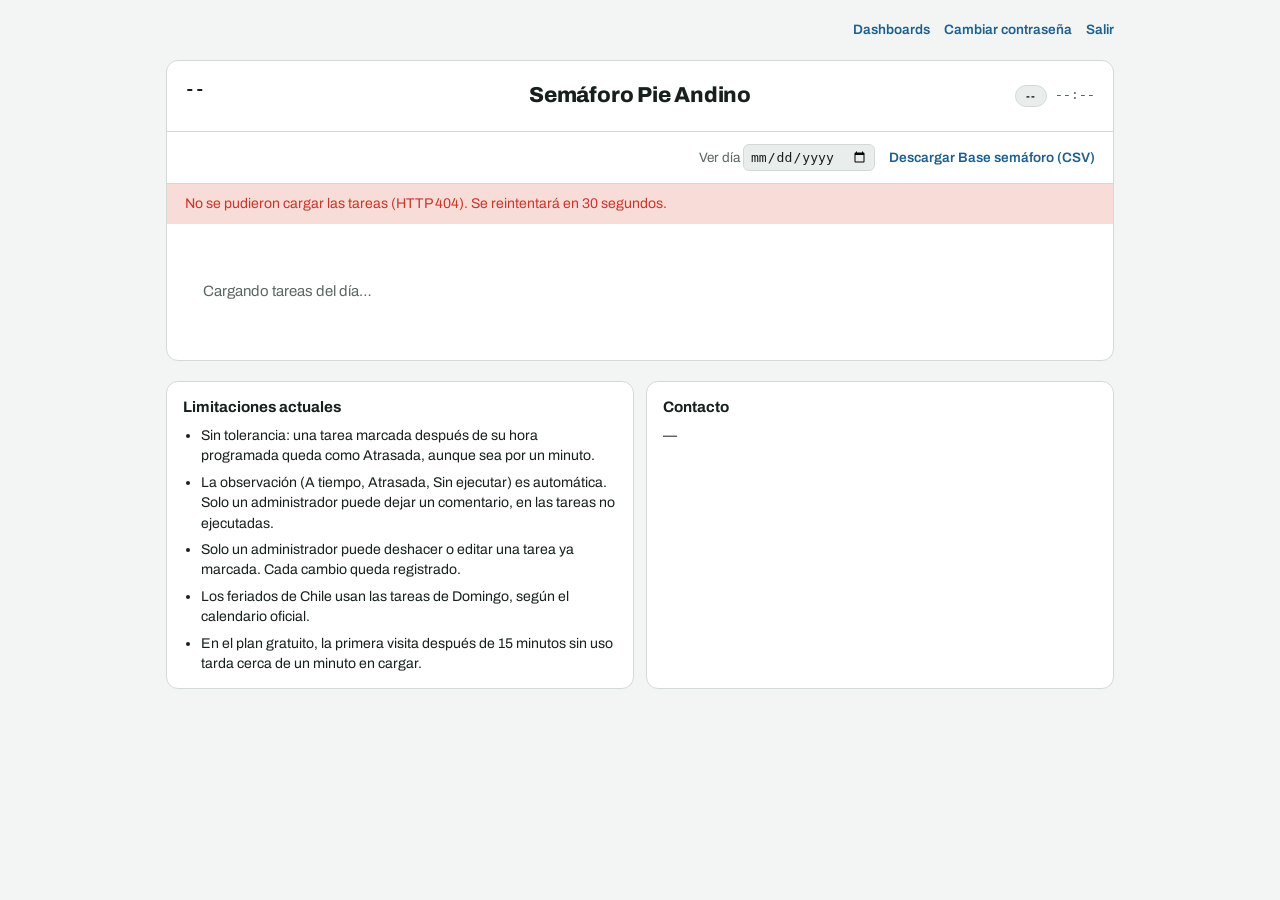
==== commit 3051bac0: "Volver a permitir editar y deshacer tareas marcadas solo al administrador Revierte esa parte del PR " ====
--- a/static/index.html
+++ b/static/index.html
@@ -84,7 +84,7 @@
       <ul>
         <li>Sin tolerancia: una tarea marcada después de su hora programada queda como Atrasada, aunque sea por un minuto.</li>
         <li>La observación (A tiempo, Atrasada, Sin ejecutar) es automática. Solo un administrador puede dejar un comentario, en las tareas no ejecutadas.</li>
-        <li>Cualquier usuario puede editar o deshacer una tarea ya marcada. Cada cambio queda registrado con el nombre de quien lo hizo.</li>
+        <li>Solo un administrador puede deshacer o editar una tarea ya marcada. Cada cambio queda registrado.</li>
         <li>Los feriados de Chile usan las tareas de Domingo, según el calendario oficial.</li>
         <li>En el plan gratuito, la primera visita después de 15 minutos sin uso tarda cerca de un minuto en cargar.</li>
       </ul>
@@ -144,7 +144,7 @@
   $("btnHoy").hidden=esHoy;
   const b=[];
   if(data.feriado)b.push(`Feriado: ${esc(data.feriado)}. Se usan las tareas de Domingo.`);
-  if(!esHoy)b.push(admin?"Estás viendo un día anterior. Puedes corregir tareas ejecutadas y asignar el responsable del incumplimiento de las no realizadas.":"Estás viendo un día anterior. Puedes corregir o deshacer tareas ejecutadas.");
+  if(!esHoy)b.push(admin?"Estás viendo un día anterior. Puedes corregir tareas ejecutadas y asignar el responsable del incumplimiento de las no realizadas.":"Estás viendo un día anterior (solo lectura).");
   $("banner").innerHTML=b.join(" ");$("banner").hidden=!b.length;
   $("contacto").textContent=data.contacto||"Aún no se ha definido un contacto.";
   const k={ok:0,pend:0,no:0};data.tareas.forEach(t=>k[cls(t.estatus)]++);
@@ -163,7 +163,7 @@
         <button class="btn" data-guardar="${t.id}">Guardar</button><button class="btn sec" data-cancelar="1">Cancelar</button>`;
     }else if(t.estatus==="Ejecutada"){
       acciones=`<span class="note">${esc(t.responsable)}</span><button class="btn" disabled>Ejecutada ${t.ejecutada}</button>`+
-        `<button class="btn sec" data-editar="${t.id}">Editar</button><button class="btn warn" data-deshacer="${t.id}">Deshacer</button>`;
+        (admin?`<button class="btn sec" data-editar="${t.id}">Editar</button><button class="btn warn" data-deshacer="${t.id}">Deshacer</button>`:"");
     }else if(esHoy){
       const v=sel[t.id]??"";
       acciones=`<select class="resp" id="resp-${t.id}" data-id="${t.id}" aria-label="Responsable">${opts(v)}</select><button class="btn" data-exec="${t.id}">Ejecutada</button>`;
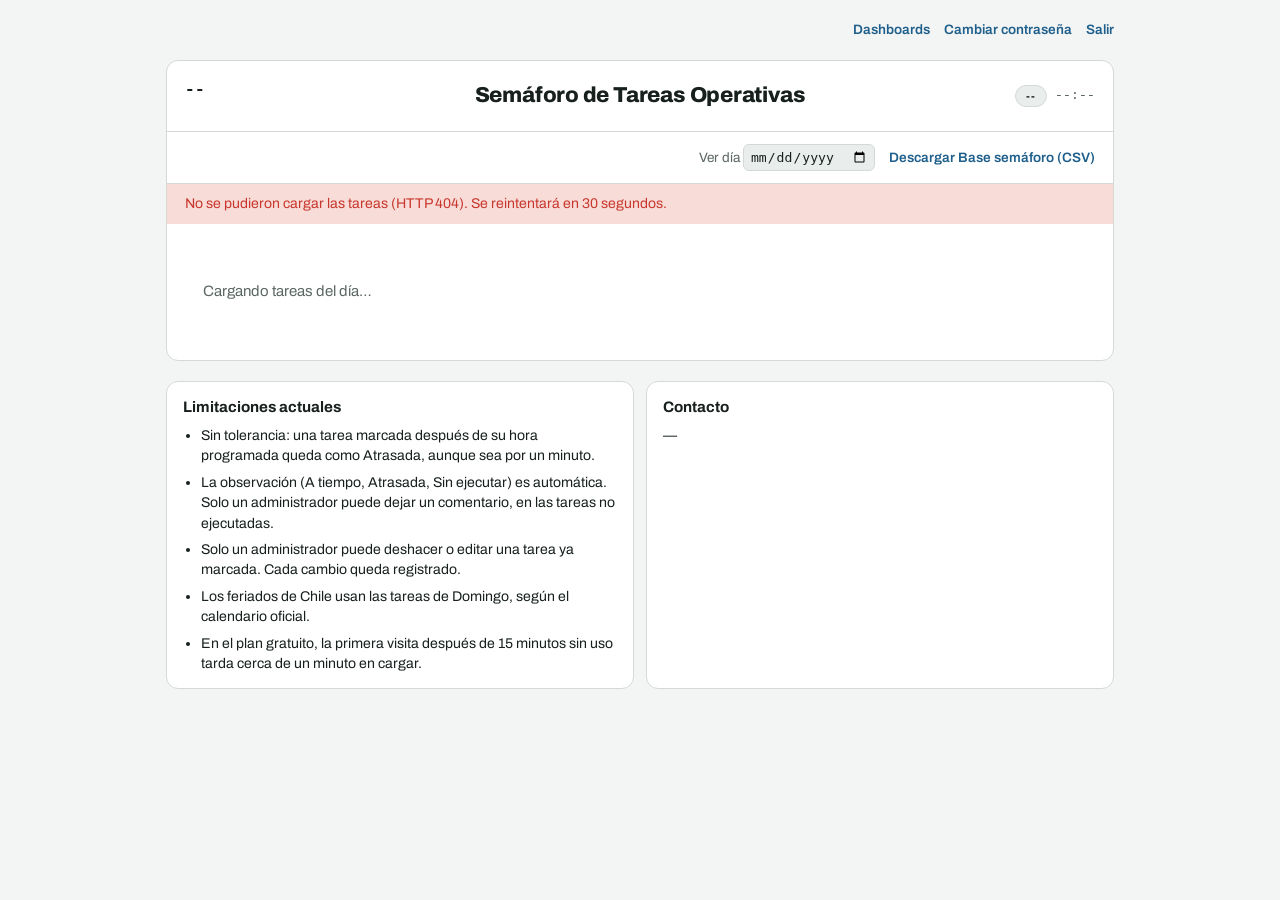
==== commit 2286b4d4: "Nombre genérico: Semáforo de Tareas Operativas en títulos y encabezados Co-Authored-By: Claude Opus " ====
--- a/static/index.html
+++ b/static/index.html
@@ -3,7 +3,7 @@
 <head>
 <meta charset="utf-8">
 <meta name="viewport" content="width=device-width,initial-scale=1,viewport-fit=cover">
-<title>Semáforo Pie Andino</title>
+<title>Semáforo de Tareas Operativas</title>
 <link rel="preconnect" href="https://fonts.googleapis.com">
 <link rel="stylesheet" href="https://fonts.googleapis.com/css2?family=Archivo:wght@400;500;600;700;800&family=IBM+Plex+Mono:wght@400;500;600&display=swap">
 <link rel="stylesheet" href="/static/base.css">
@@ -62,7 +62,7 @@
   <section class="app">
     <div class="apphead">
       <div class="date"><b id="fecha">--</b><span id="dia">&nbsp;</span></div>
-      <h2>Semáforo Pie Andino</h2>
+      <h2>Semáforo de Tareas Operativas</h2>
       <div class="right"><span class="daytype" id="tipo">--</span><span class="mono" id="hora">--:--</span></div>
     </div>
     <div class="banner" id="banner" hidden></div>
